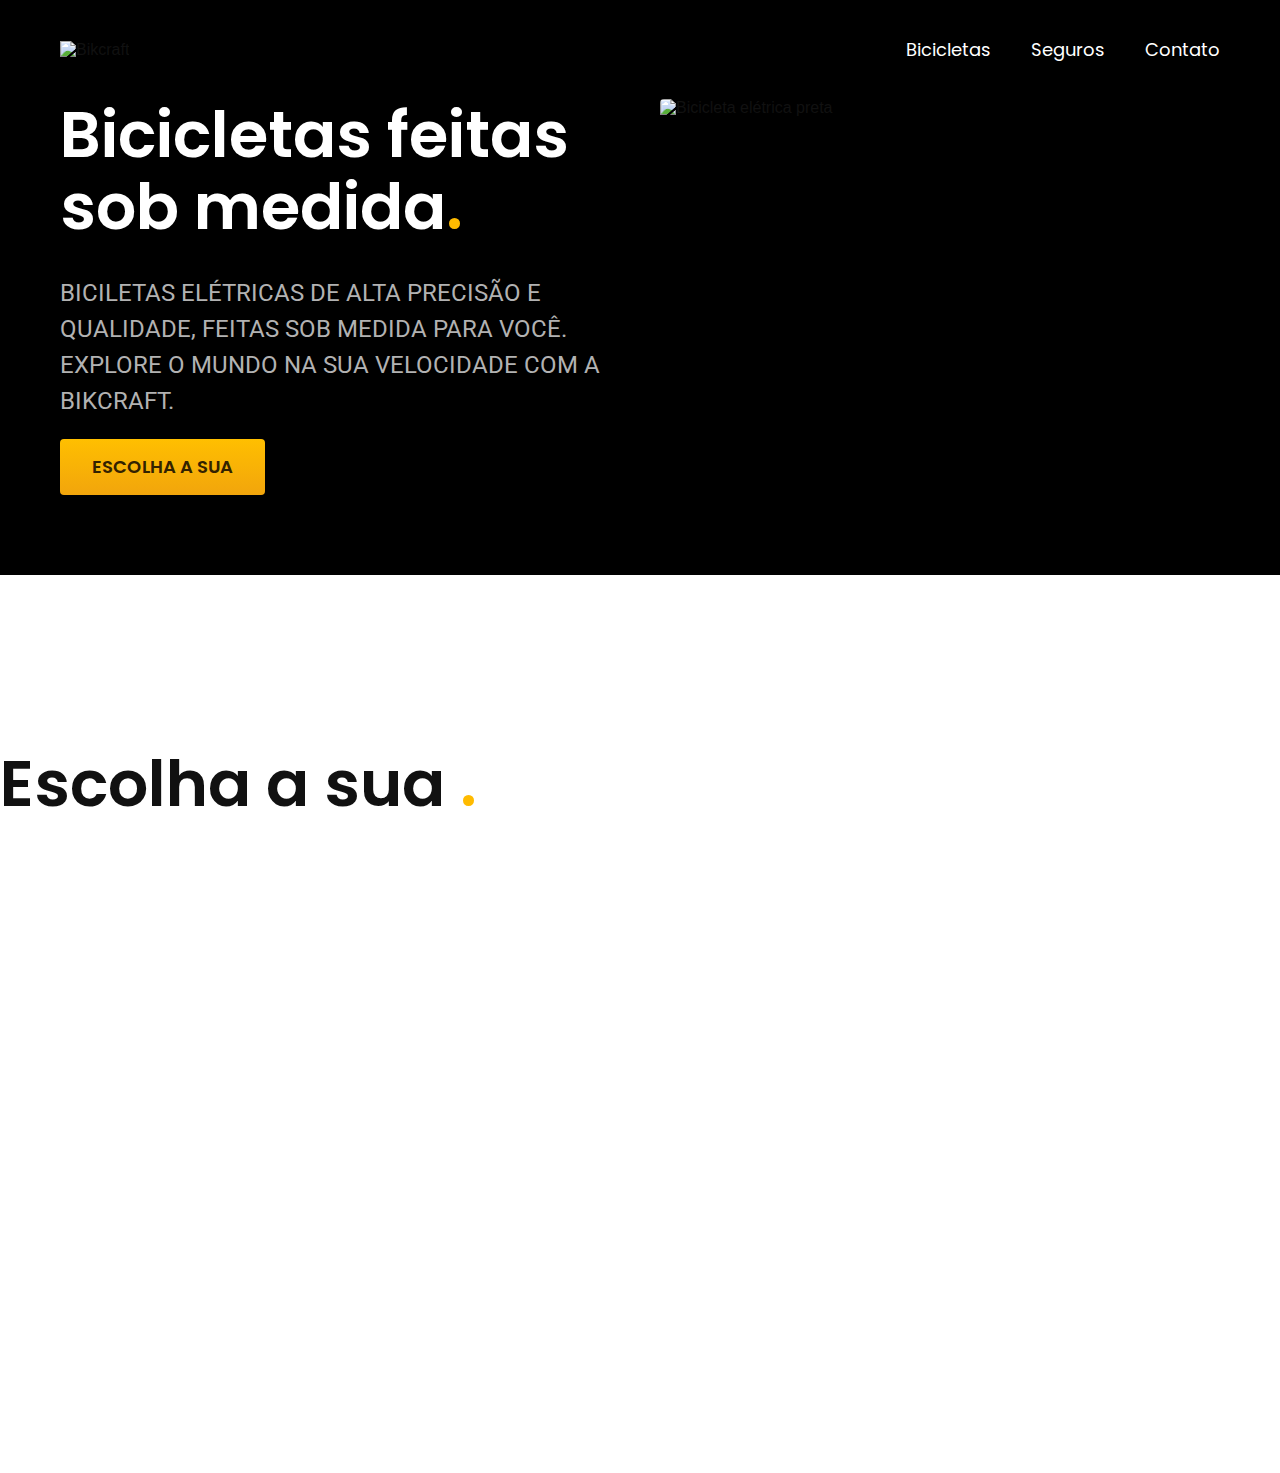
==== index.html @ cd30662e "tipolografia-e-organizacao" ====
<!DOCTYPE html>
<html lang="pt-br">

<head>
  <meta charset="UTF-8">
  <meta http-equiv="X-UA-Compatible" content="IE=edge">
  <meta name="viewport" content="width=device-width, initial-scale=1.0">
  <meta name="description" content="Bicicletas elétricas de alta precição e qualidade,
  feitas sob medida para o cliente. Explore o mundo na sua velocidade com a Bikcraft.">
  <title>Bikcraft - Bicicletas Elétricas</title>
  <link rel="stylesheet" href="css/global/header.css">
  <link rel="stylesheet" href="css/style.css">

  <link rel="preconnect" href="https://fonts.googleapis.com">
  <link rel="preconnect" href="https://fonts.gstatic.com" crossorigin>
  <link href="https://fonts.googleapis.com/css2?family=Fira+Sans:wght@400;700&family=Poppins:wght@400;600&family=Roboto:wght@400;500&display=swap" rel="stylesheet">
</head>

<body>
  <header class="header-bg">
    <div class="header">
      <a href="./">
        <img src="./img/bikcraft.svg" alt="Bikcraft">
      </a>
      <nav aria-label="primaria">
        <ul class="header-menu cor-0">
          <li><a href="./bicicletas.html">Bicicletas</a></li>
          <li><a href="./seguro.html">Seguros</a></li>
          <li><a href="./contato.html">Contato</a></li>
        </ul>
      </nav>
    </div>
  </header>

  <main class="introducao-bg">
    <div class="introducao">
      <div class="introducao-conteudo">
        <h1 class="font-1-xx1 cor-0">Bicicletas feitas sob medida<span class="cor-p1">.</span></h1>
        <p class="font-2-l cor-5">Biciletas elétricas de alta precisão e qualidade, feitas sob medida para você.
          Explore o mundo na sua velocidade com a Bikcraft.</p>
        <a class="botao" href="./bicicletas.html">Escolha a sua</a>
      </div>
      <div>
        <img src="./img/fotos/introducao.jpg" alt="Bicicleta elétrica preta">
      </div>
    </div>
  </main>
  <h2 class="font-1-xx1"> Escolha a sua <span class="cor-p1">.</span></h2>
</body>

</html>
---- css/global/header.css ----
.header-bg {
  background-color: var(--cor-12);
}

.header {
  display: flex;
  flex-wrap: wrap;
  gap: 20px;
  justify-content: space-between;
  align-items: center;
  box-sizing: border-box;
  padding: 20px;
  max-width: 1200px;
  margin-left: auto;
  margin-right: auto;
}

.header-menu {
  display: flex;
  flex-wrap: wrap;
  gap: 40px;
}
.header-menu a {
  color: #ffffff;
  display: inline-block;
  padding: 16px 0px;
  font-size: 18px;
  position: relative;
  font-family: "Poppins";
  font-weight: 400;
}
.header-menu a:after {
  content: "";
  display: block;
  height: 2px;
  width: 0px;
  background: var(--cor-0);
  margin-top: 4px;
  transition: 0.3s;
  position: absolute;
}

.header-menu a:hover:after {
  width: 100%;
}
@media (max-width: 800px) {
  .header-menu {
    gap: 20px;
  }
  .header-menu a {
    background: var(--cor-11);
    padding: 12px 16px;
    border-radius: 4px;
  }
  .header-menu a:hover {
    background: var(--cor-10);
  }
  .header a:after {
    display: none;
  }
}

@media (max-width: 600px) {
  .header-menu {
    gap: 12px;
  }
  .header-menu a {
    padding: 8px 12px;
    font-size: 14px;
  }
}
---- css/style.css ----
@import "./global/global.css";
@import "./utilidades/tipografia.css";
@import "./utilidades/cores.css";
@import "./global/header.css";

/* Utilidades*/
@import "./utilidades/componentes.css";
/* Home */
@import "./home/introducao.css";
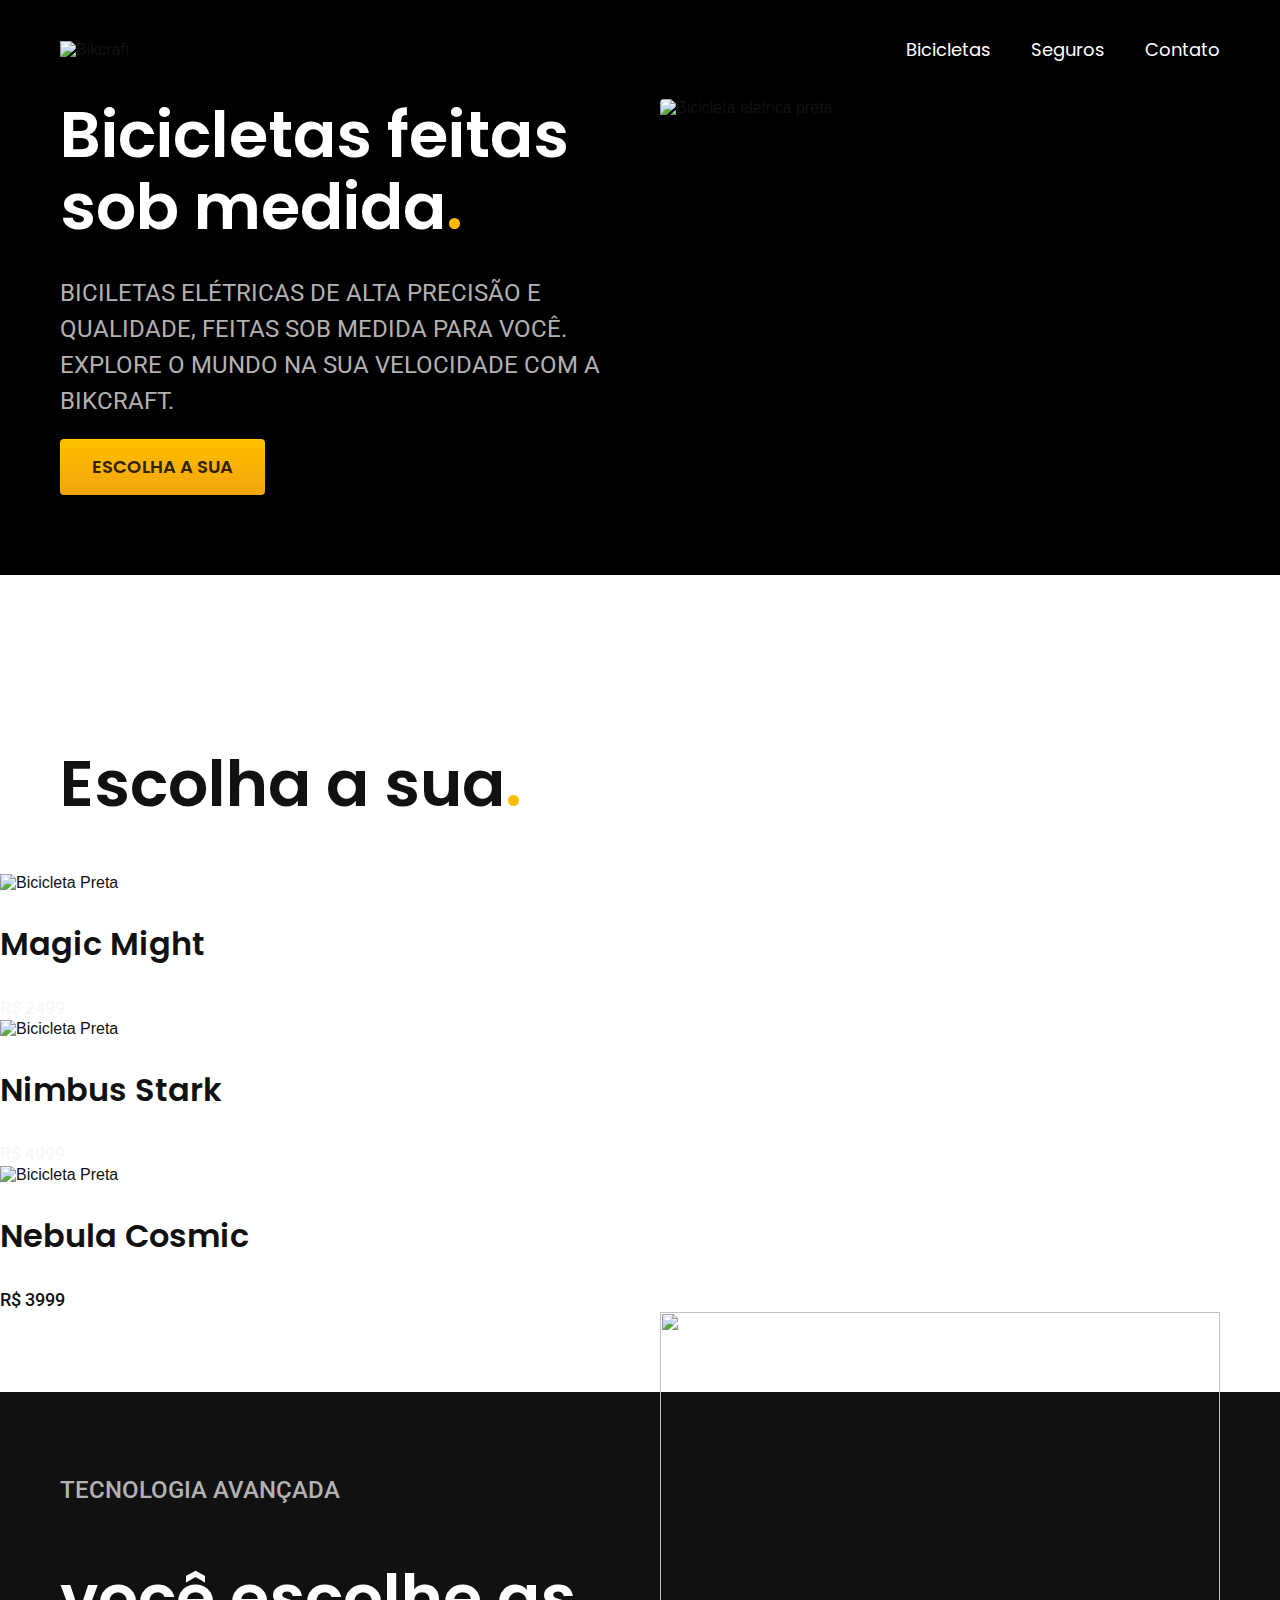
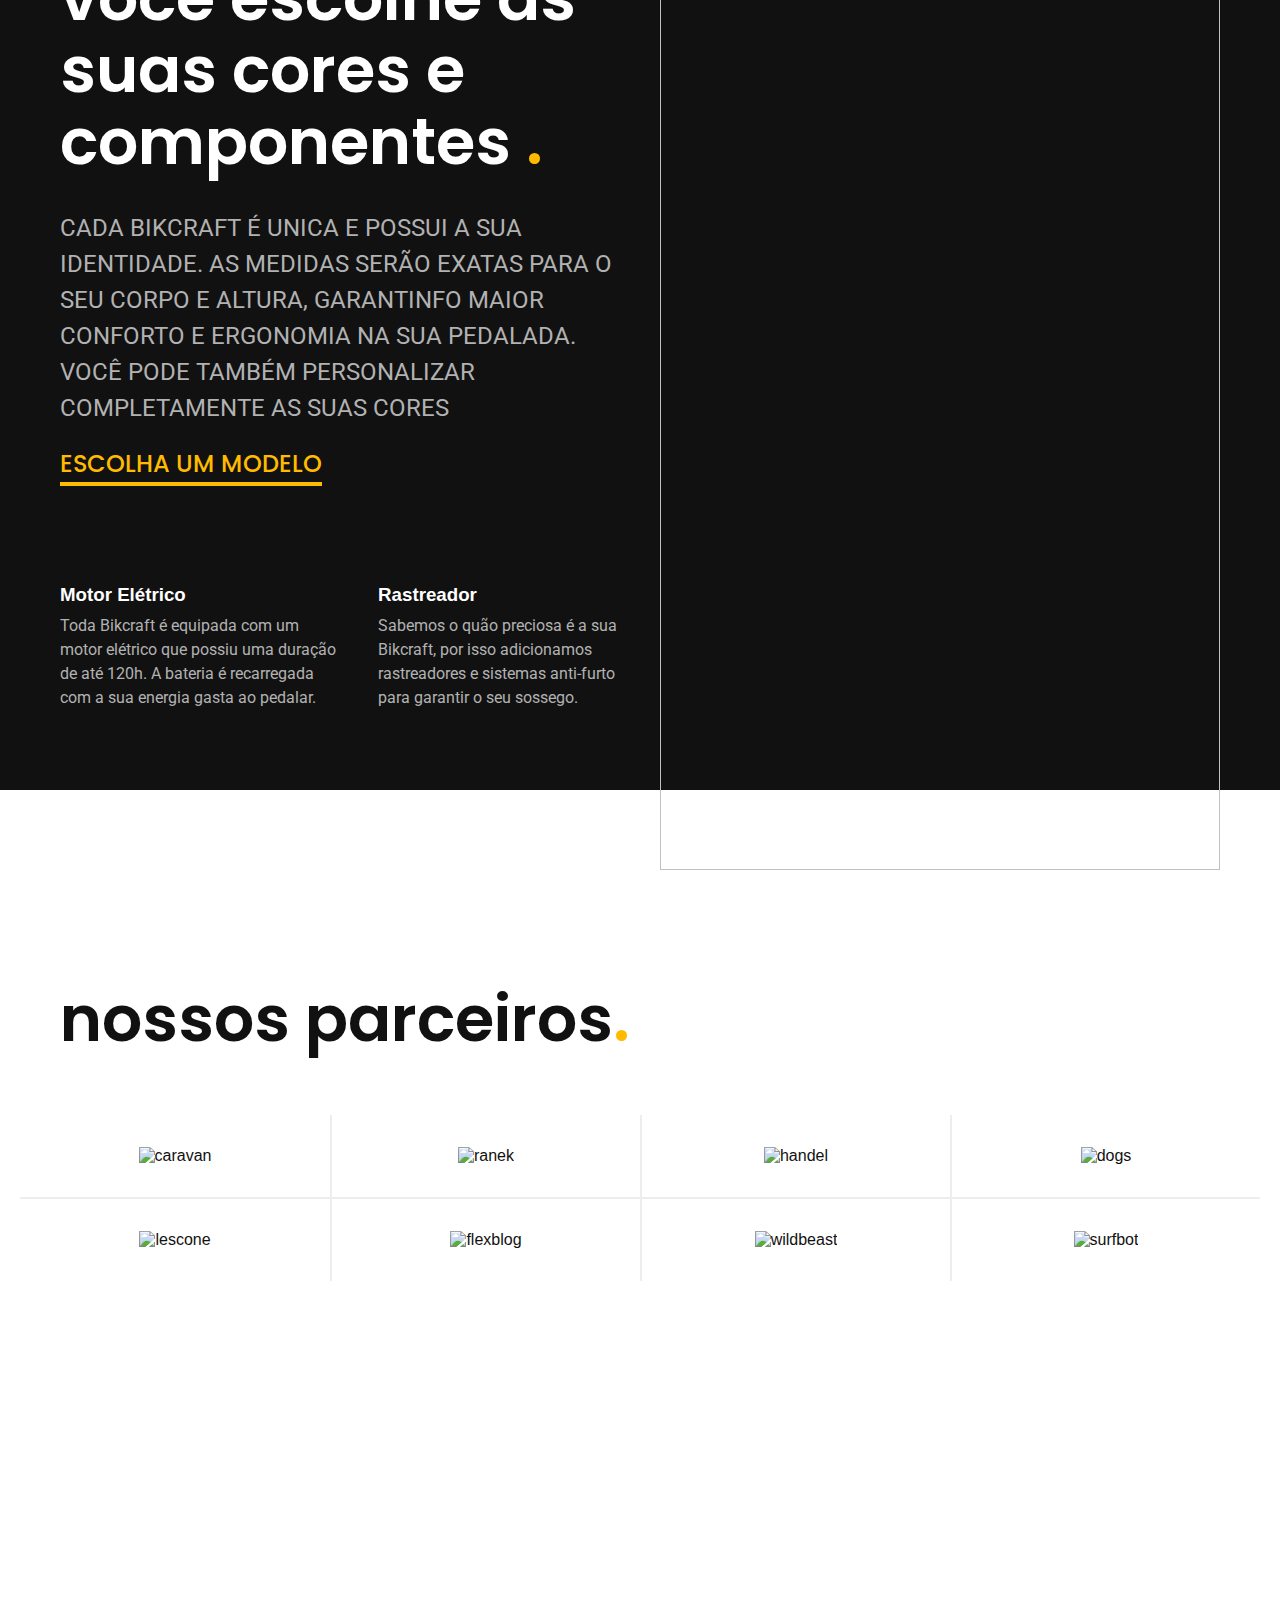
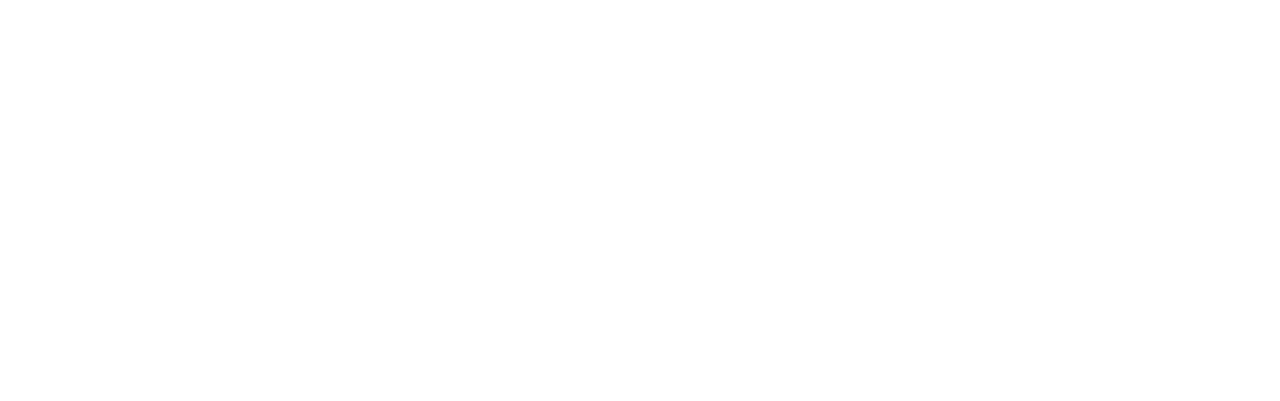
==== commit 3b01f448: "tecnologia-e-parceiros" ====
--- a/index.html
+++ b/index.html
@@ -18,12 +18,12 @@
 
 <body>
   <header class="header-bg">
-    <div class="header">
+    <div class="header container">
       <a href="./">
         <img src="./img/bikcraft.svg" alt="Bikcraft">
       </a>
       <nav aria-label="primaria">
-        <ul class="header-menu cor-0">
+        <ul class="header-menu font-1-m cor-0">
           <li><a href="./bicicletas.html">Bicicletas</a></li>
           <li><a href="./seguro.html">Seguros</a></li>
           <li><a href="./contato.html">Contato</a></li>
@@ -33,7 +33,7 @@
   </header>
 
   <main class="introducao-bg">
-    <div class="introducao">
+    <div class="introducao container">
       <div class="introducao-conteudo">
         <h1 class="font-1-xx1 cor-0">Bicicletas feitas sob medida<span class="cor-p1">.</span></h1>
         <p class="font-2-l cor-5">Biciletas elétricas de alta precisão e qualidade, feitas sob medida para você.
@@ -45,7 +45,80 @@
       </div>
     </div>
   </main>
-  <h2 class="font-1-xx1"> Escolha a sua <span class="cor-p1">.</span></h2>
+
+  <article class="bicicletas-lista">
+    <h2 class="font-1-xx1 container"> Escolha a sua<span class="cor-p1">.</span></h2>
+    <ul>
+      <li>
+        <a href="./bicicletas/magic.html">
+          <img src="/img/bicicletas/magic-home.jpg" alt="Bicicleta Preta">
+          <h3 class="font-1-xl">Magic Might</h3>
+          <span class="font-2-m cor-8">R$ 2499</span>
+        </a>
+      </li>
+      <li>
+        <a href="./bicicletas/magic.html">
+          <img src="/img/bicicletas/nimbus-home.jpg" alt="Bicicleta Preta">
+          <h3 class="font-1-xl">Nimbus Stark</h3>
+          <span class="font-2-m cor-8">R$ 4999</span>
+        </a>
+      </li>
+      <li>
+        <a href="./bicicletas/magic.html">
+          <img src="/img/bicicletas/nebula-home.jpg" alt="Bicicleta Preta">
+          <h3 class="font-1-xl">Nebula Cosmic</h3>
+          <span class="font-2-m">R$ 3999</span>
+        </a>
+      </li>
+    </ul>
+
+  </article>
+
+  <article class="tecnologia-bg">
+    <div class="tecnologia container">
+      <div class="tecnologia-conteudo">
+        <span class=" font-2-l-b cor-5">Tecnologia Avançada</span>
+        <h2 class="font-1-xx1 cor-0"> você escolhe as suas cores e componentes <span class="cor-p1">.</span></h2>
+        <p class="font-2-l cor-5">Cada Bikcraft é unica e possui a sua identidade. As medidas serão exatas para o seu corpo e altura, garantinfo maior conforto e ergonomia na sua pedalada. Você pode também personalizar completamente as suas cores</p>
+        <a class="link" href="./bicicletas.html">Escolha um modelo</a>
+        <div class="tecnologia-vantagens">
+          <div>
+            <img src="./img/icones/eletrica.svg" alt="">
+            <h3 class="font-1-m cor-0">Motor Elétrico</h3>
+            <p class="font-2-s cor-5">Toda Bikcraft é equipada com um motor elétrico que possiu uma duração de até 120h. A bateria é recarregada com a sua energia gasta ao pedalar.</p>
+          </div>
+          <div>
+            <img src="./img/icones/rastreador.svg" alt="">
+            <h3 class="font-1-m cor-0">Rastreador</h3>
+            <p class="font-2-s cor-5">Sabemos o quão preciosa é a sua Bikcraft, por isso adicionamos rastreadores e sistemas anti-furto para garantir o seu sossego.</p>
+          </div>
+        </div>
+      </div>
+      <div class="tecnologia-imagem">
+        <img src="./img/fotos/tecnologia.jpg" alt="">
+      </div>
+    </div>
+  </article>
+  <section class="parceiros" aria-label="Nossos Parceiros">
+    <h2 class="font-1-xx1 container"> nossos parceiros<span class="cor-p1">.</span></h2>
+    <ul>
+      <li><img src="./img/parceiros/caravan.svg" alt="caravan"></li>
+      <li><img src="./img/parceiros/ranek.svg" alt="ranek"></li>
+      <li><img src="./img/parceiros/handel.svg" alt="handel"></li>
+      <li><img src="./img/parceiros/dogs.svg" alt="dogs"></li>
+      <li><img src="./img/parceiros/lescone.svg" alt="lescone"></li>
+      <li><img src="./img/parceiros/flexblog.svg" alt="flexblog"></li>
+      <li><img src="./img/parceiros/wildbeast.svg" alt="wildbeast"></li>
+      <li><img src="./img/parceiros/surfbot.svg" alt="surfbot"></li>
+    </ul>
+
+  </section>
+
+
+
+
+
+
 </body>
 
 </html>--- a/css/style.css
+++ b/css/style.css
@@ -7,3 +7,11 @@
 @import "./utilidades/componentes.css";
 /* Home */
 @import "./home/introducao.css";
+
+/*bicicletas*/
+@import "./bicicletas/bicicletas-lista.css";
+
+/*Tecnologias*/
+@import "/css/home/tecnologia.css";
+
+@import "/css/home/parceiros.css";
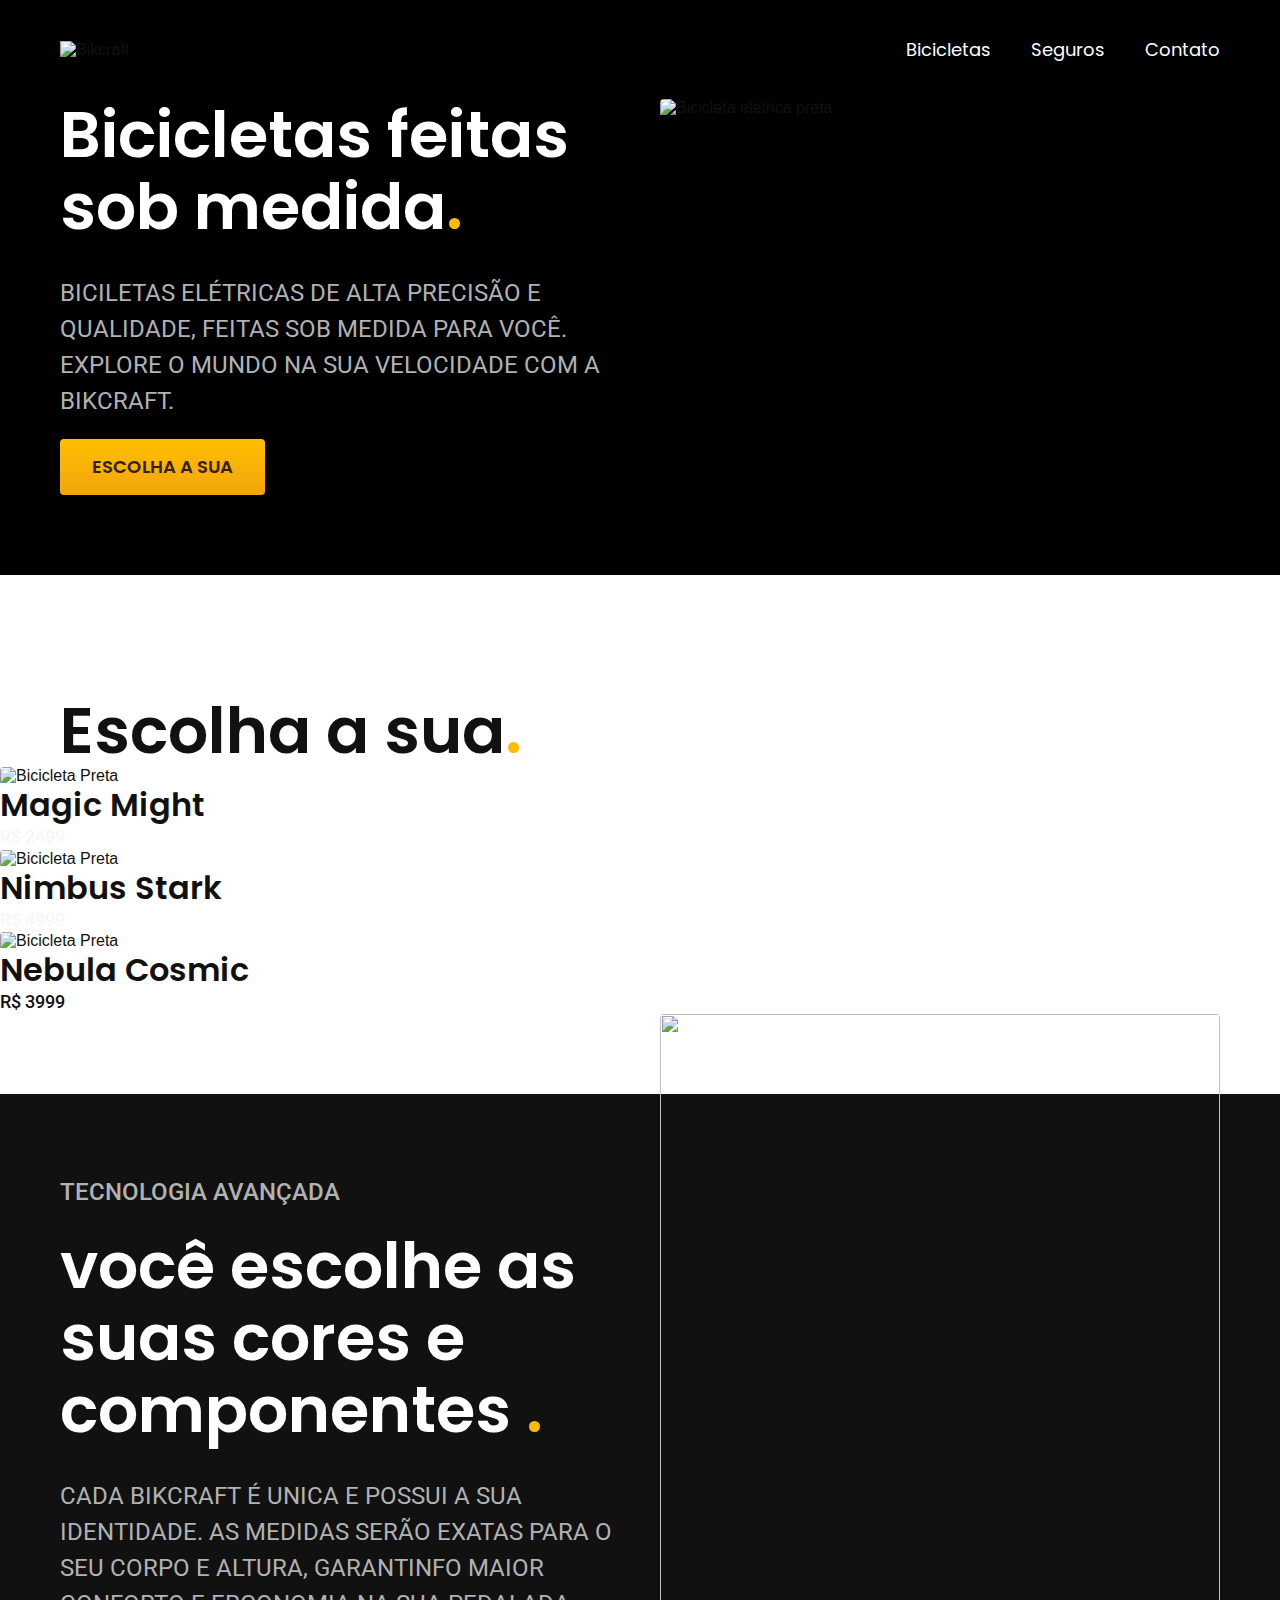
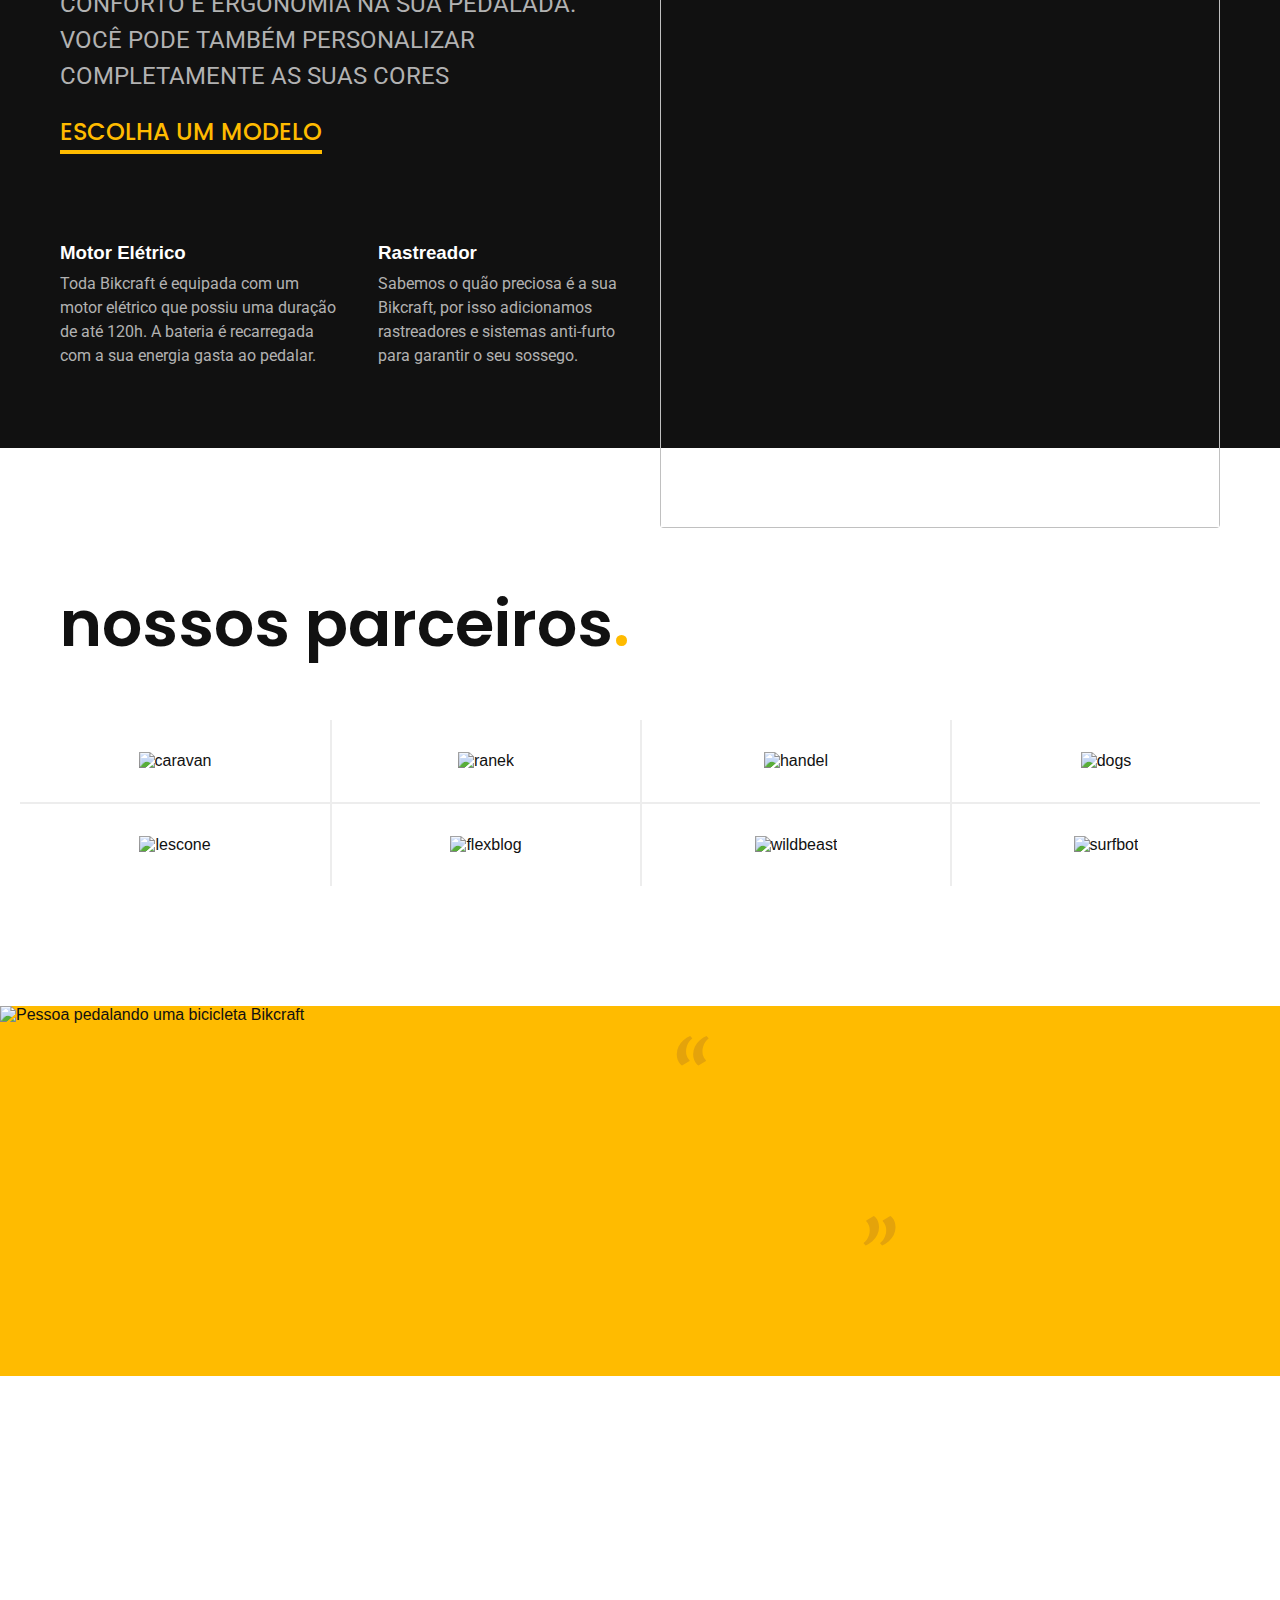
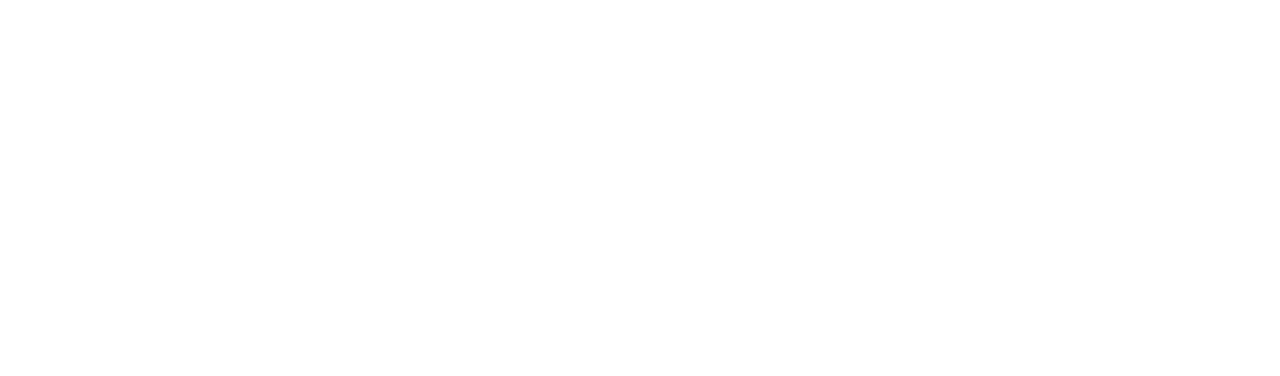
==== commit 5556934f: "depoimento--site" ====
--- a/index.html
+++ b/index.html
@@ -13,7 +13,9 @@
 
   <link rel="preconnect" href="https://fonts.googleapis.com">
   <link rel="preconnect" href="https://fonts.gstatic.com" crossorigin>
-  <link href="https://fonts.googleapis.com/css2?family=Fira+Sans:wght@400;700&family=Poppins:wght@400;600&family=Roboto:wght@400;500&display=swap" rel="stylesheet">
+  <link href="<link rel=" preconnect" href="https://fonts.googleapis.com">
+  <link rel="preconnect" href="https://fonts.gstatic.com" crossorigin>
+  <link href="https://fonts.googleapis.com/css2?family=Fira+Sans:wght@400;700&family=Merriweather:ital,wght@1,900&family=Poppins:wght@400;600&family=Roboto:wght@400;500&display=swap" rel="stylesheet">
 </head>
 
 <body>
@@ -114,10 +116,17 @@
 
   </section>
 
-
-
-
-
+  <section class="depoimento" aria-label=" Depoimento">
+    <div>
+      <img src="./img/fotos/depoimento.jpg" alt="Pessoa pedalando uma bicicleta Bikcraft">
+    </div>
+    <div class="depoimento-conteudo">
+      <blockquote class="font-1-xl cor-p5">
+        <p>Pedalar sempre foi a minha paixão, o que o pessoal da Bikcraft fez foi intensificar o meu amor por esta atividade. Recomendo á todos que amo.</p>
+      </blockquote>
+      <span class="font-1-m-b cor-p4">Ana Júlia</span>
+    </div>
+  </section>
 
 </body>
 
--- a/css/style.css
+++ b/css/style.css
@@ -15,3 +15,4 @@
 @import "/css/home/tecnologia.css";
 
 @import "/css/home/parceiros.css";
+@import "/css/home/depoimento.css";
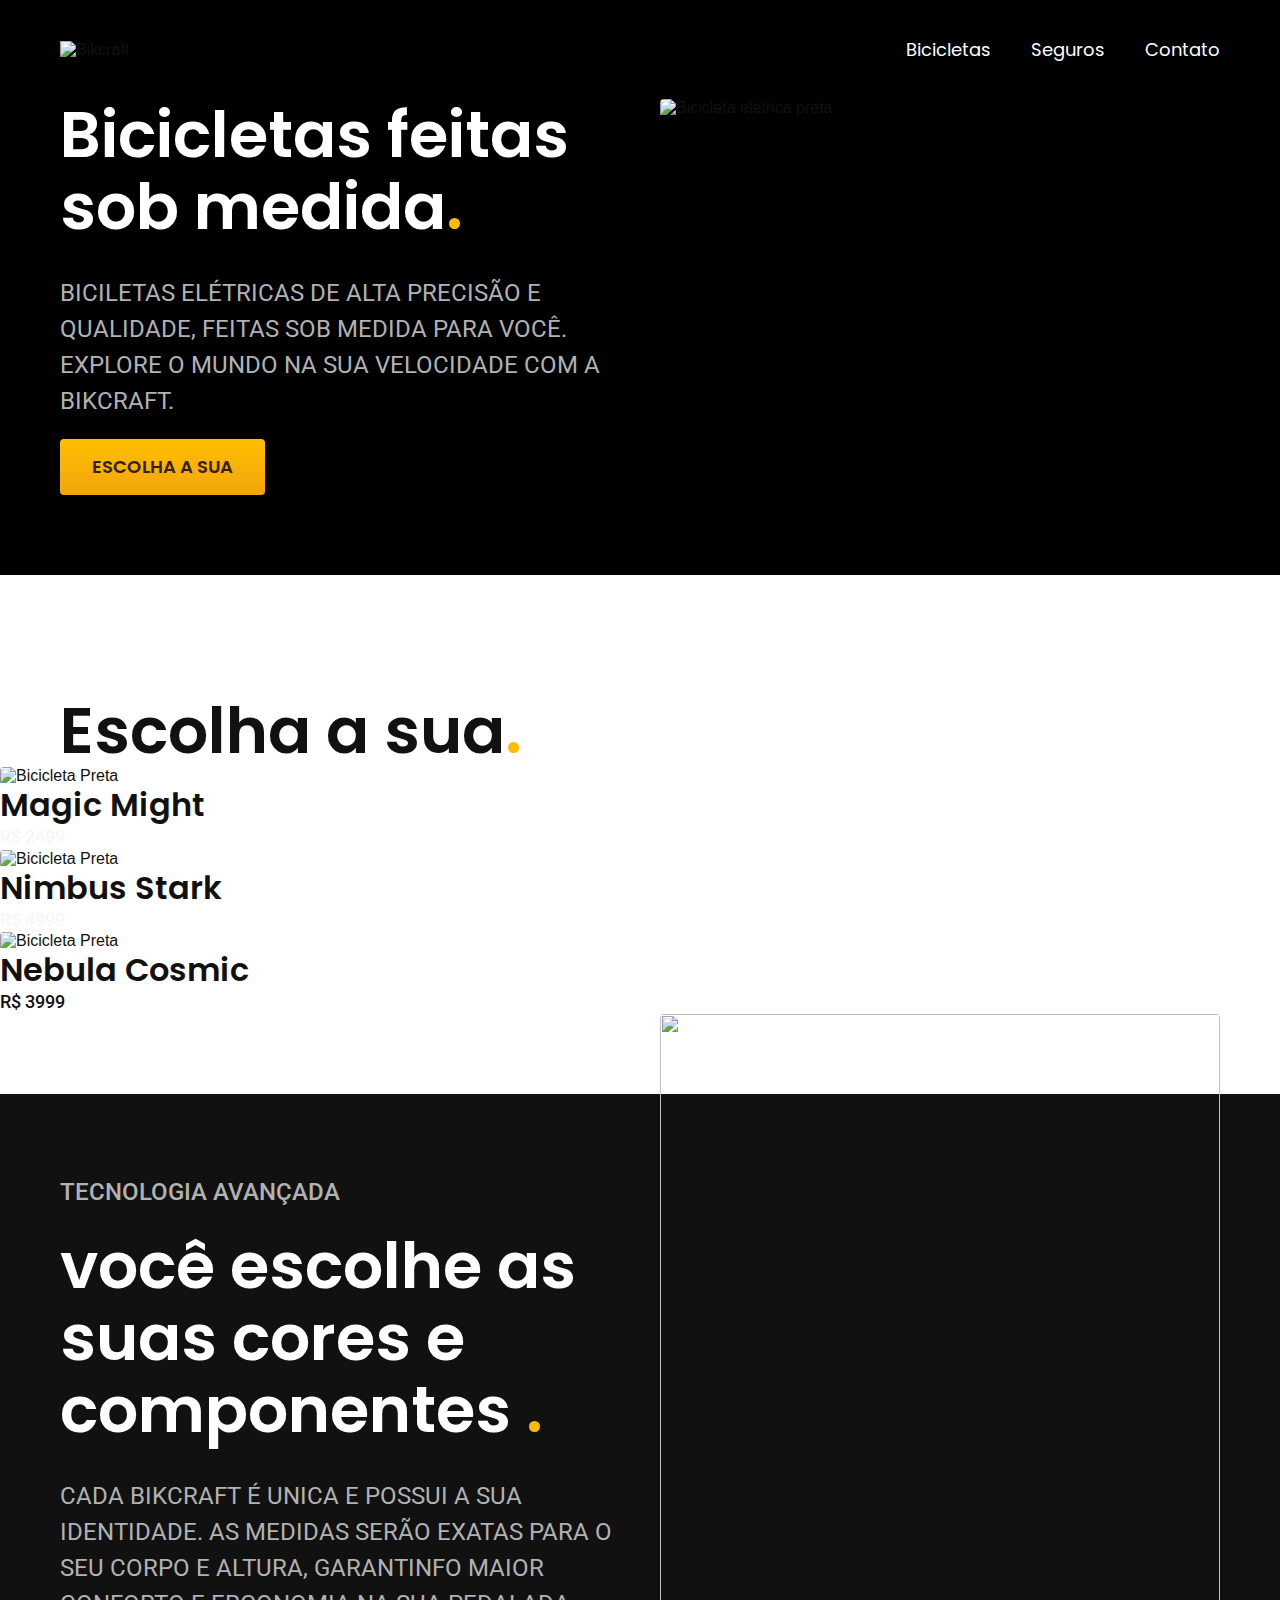
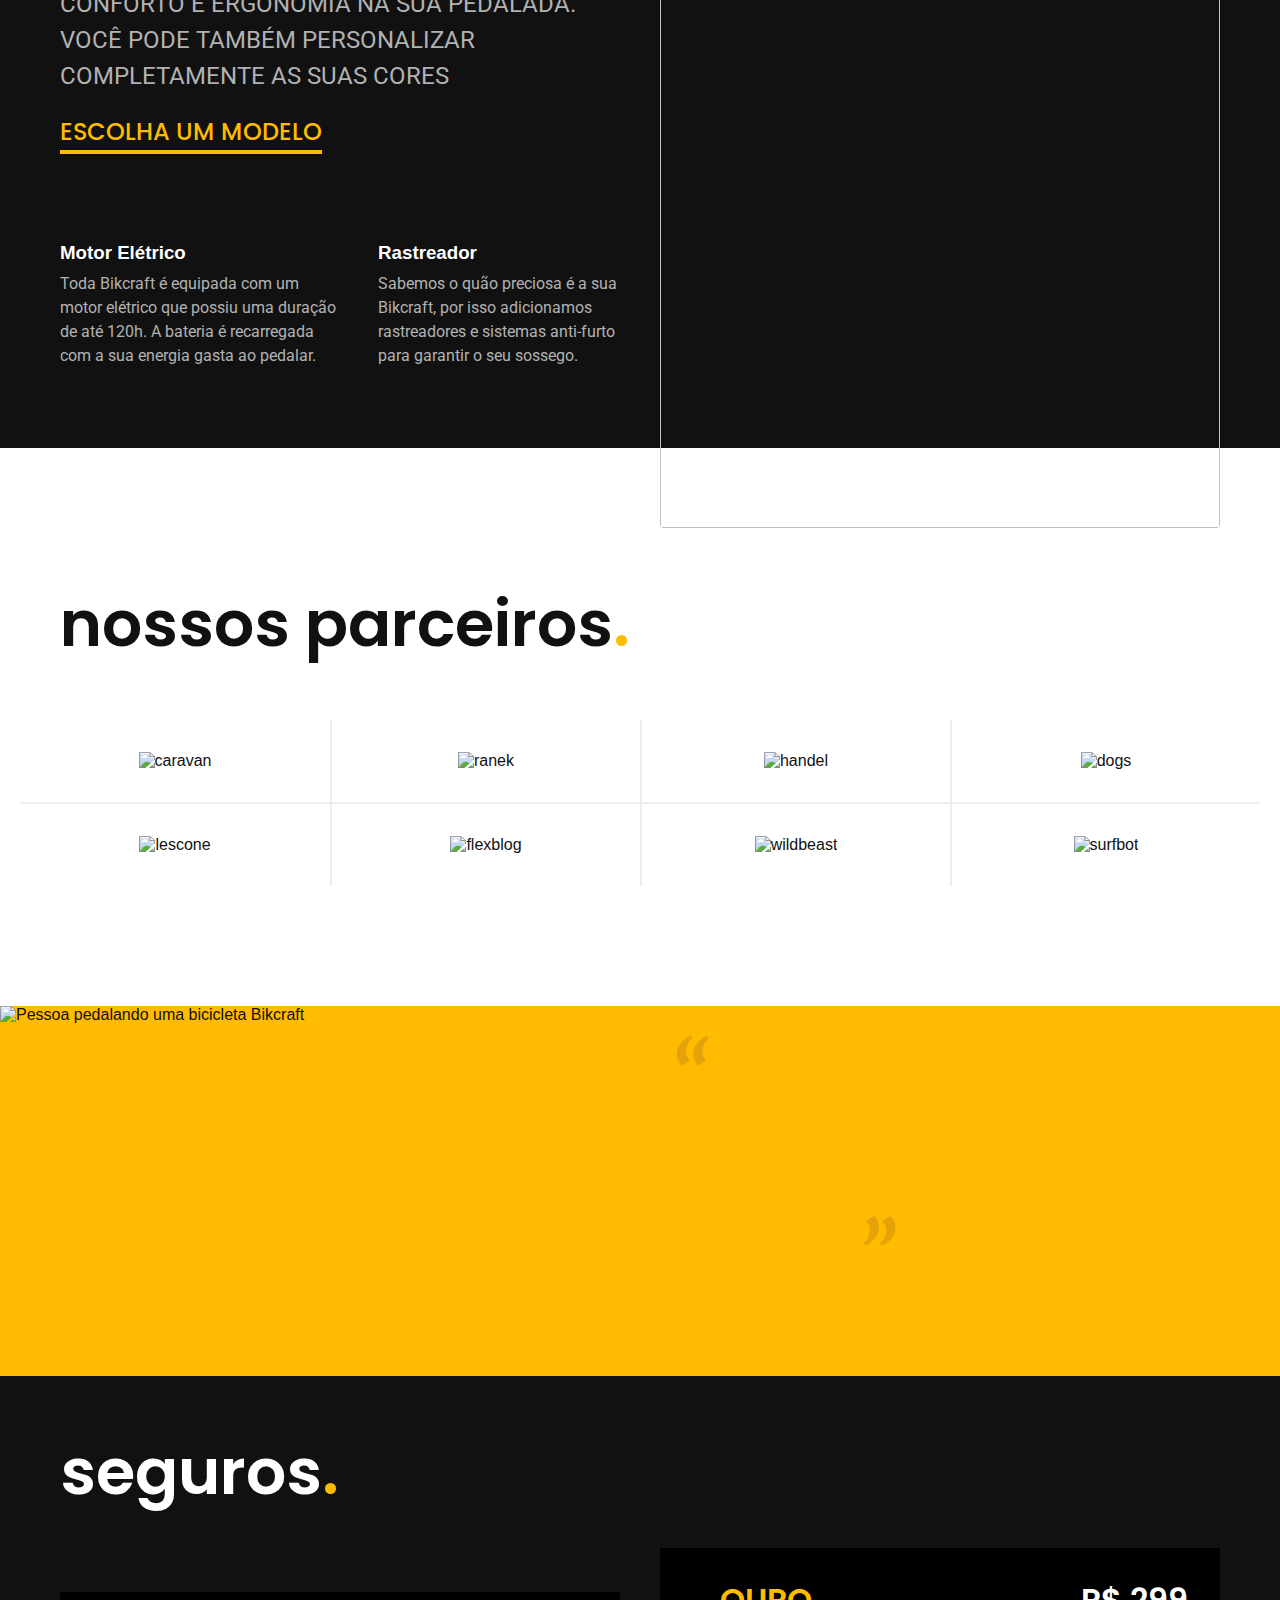
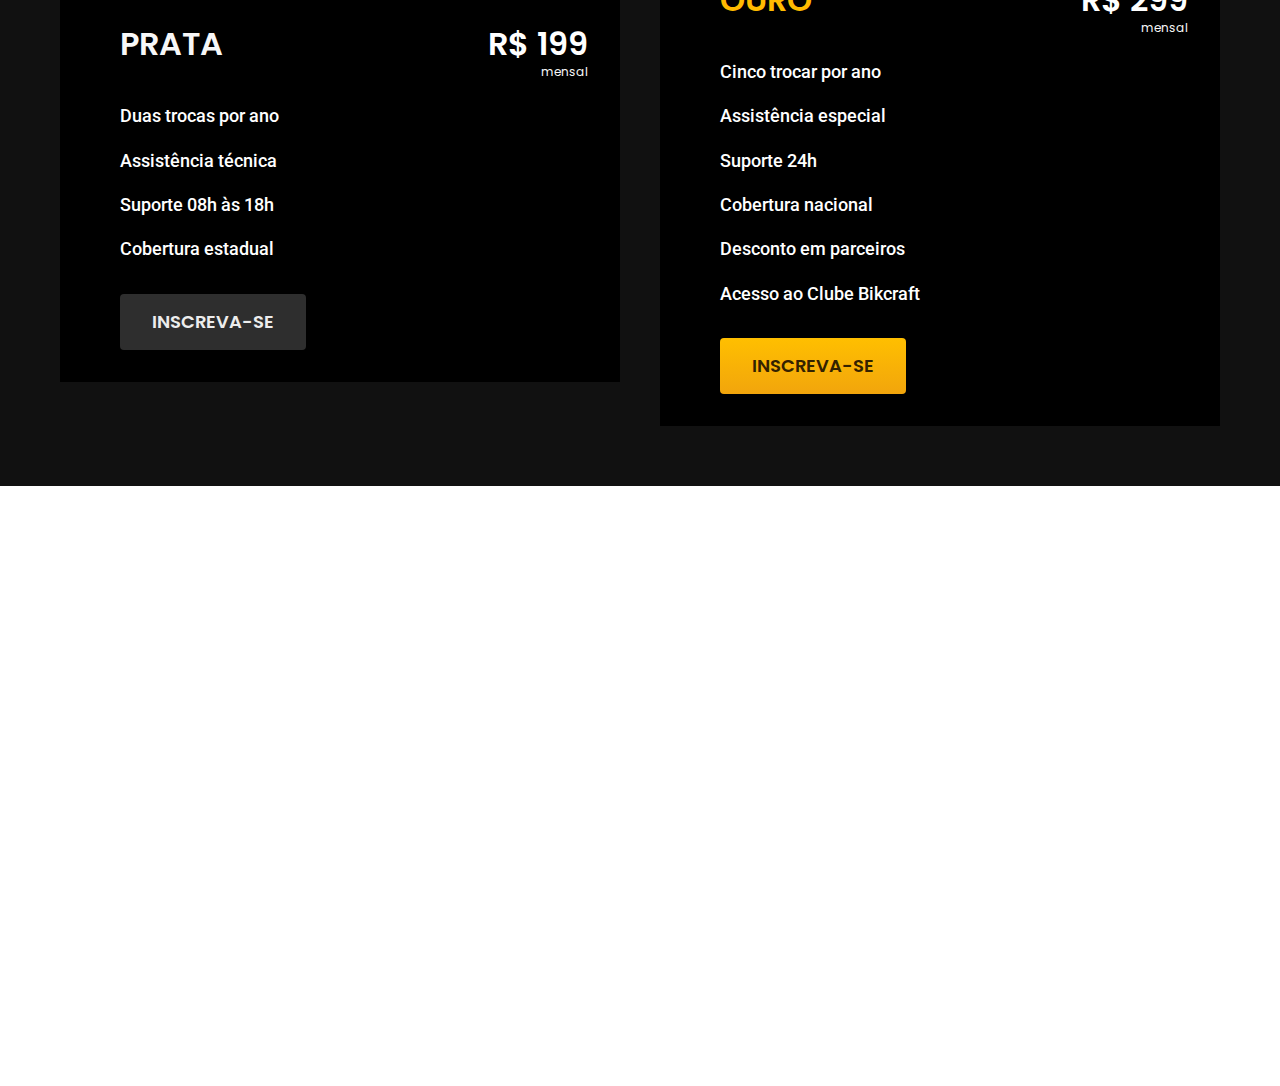
==== commit e0e6280d: "seguros-e-responsivo" ====
--- a/index.html
+++ b/index.html
@@ -8,12 +8,10 @@
   <meta name="description" content="Bicicletas elétricas de alta precição e qualidade,
   feitas sob medida para o cliente. Explore o mundo na sua velocidade com a Bikcraft.">
   <title>Bikcraft - Bicicletas Elétricas</title>
-  <link rel="stylesheet" href="css/global/header.css">
   <link rel="stylesheet" href="css/style.css">
 
+
   <link rel="preconnect" href="https://fonts.googleapis.com">
-  <link rel="preconnect" href="https://fonts.gstatic.com" crossorigin>
-  <link href="<link rel=" preconnect" href="https://fonts.googleapis.com">
   <link rel="preconnect" href="https://fonts.gstatic.com" crossorigin>
   <link href="https://fonts.googleapis.com/css2?family=Fira+Sans:wght@400;700&family=Merriweather:ital,wght@1,900&family=Poppins:wght@400;600&family=Roboto:wght@400;500&display=swap" rel="stylesheet">
 </head>
@@ -128,6 +126,37 @@
     </div>
   </section>
 
+  <article class="seguros-bg">
+    <div class="seguros container">
+      <h2 class="font-1-xx1 cor-0">seguros<span class="cor-p1">.</span></h2>
+      <div class="seguros-item">
+        <h3 class="font-1-xl cor-6">PRATA</h3>
+        <span class="font-1-xl cor-0">R$ 199 <span class="font-1-xs cor-6">mensal</span></span>
+        <ul class="font-2-m cor-0">
+          <li>Duas trocas por ano</li>
+          <li>Assistência técnica</li>
+          <li>Suporte 08h às 18h</li>
+          <li>Cobertura estadual</li>
+        </ul>
+        <a class="botao secundario" href="./orcamento.html">Inscreva-se</a>
+      </div>
+      <div class="seguros-item">
+        <h3 class="font-1-xl cor-p1">OURO</h3>
+        <span class="font-1-xl cor-0">R$ 299 <span class="font-1-xs cor-6">mensal</span></span>
+        <ul class="font-2-m cor-0">
+          <li>Cinco trocar por ano</li>
+          <li>Assistência especial</li>
+          <li>Suporte 24h</li>
+          <li>Cobertura nacional</li>
+          <li>Desconto em parceiros</li>
+          <li>Acesso ao Clube Bikcraft</li>
+        </ul>
+        <a class="botao" href="./orcamento.html">Inscreva-se</a>
+      </div>
+    </div>
+
+  </article>
+
 </body>
 
 </html>--- a/css/style.css
+++ b/css/style.css
@@ -16,3 +16,5 @@
 
 @import "/css/home/parceiros.css";
 @import "/css/home/depoimento.css";
+/*seguros*/
+@import "/css/seguros/seguros.css";
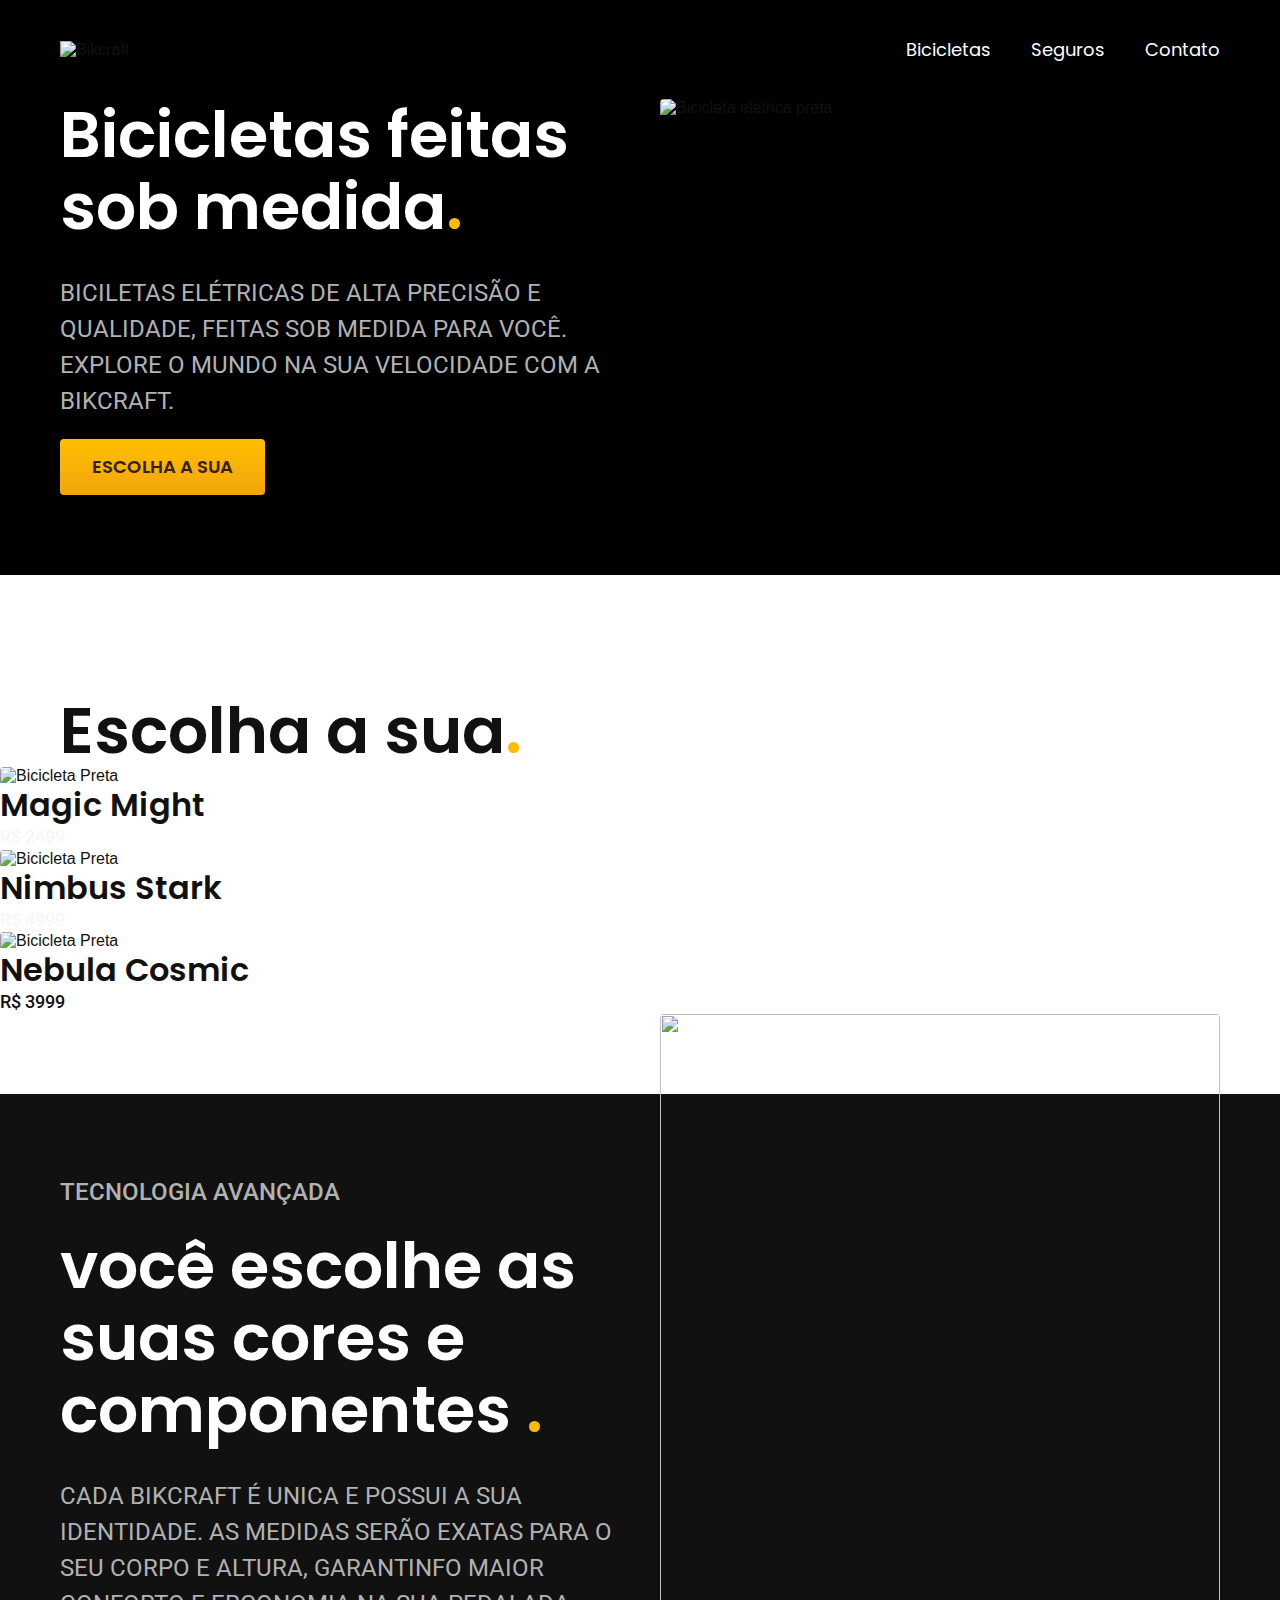
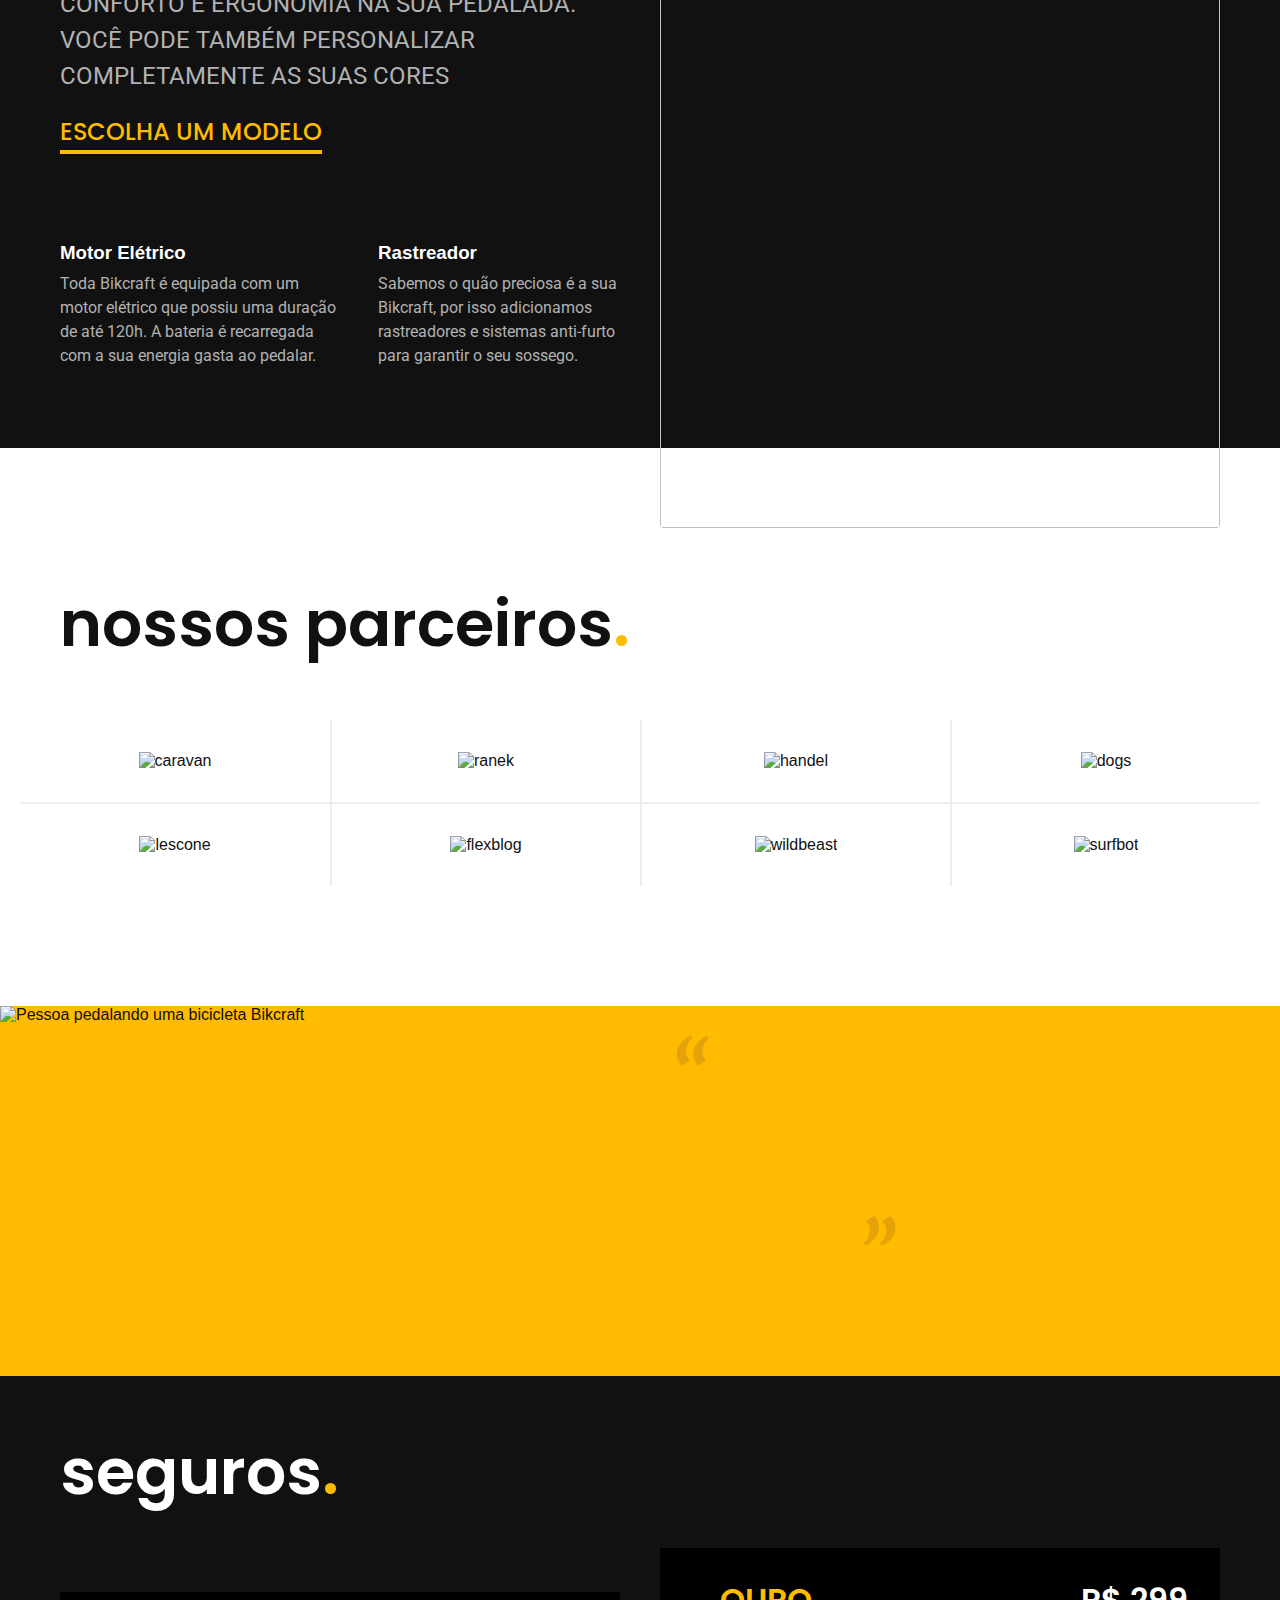
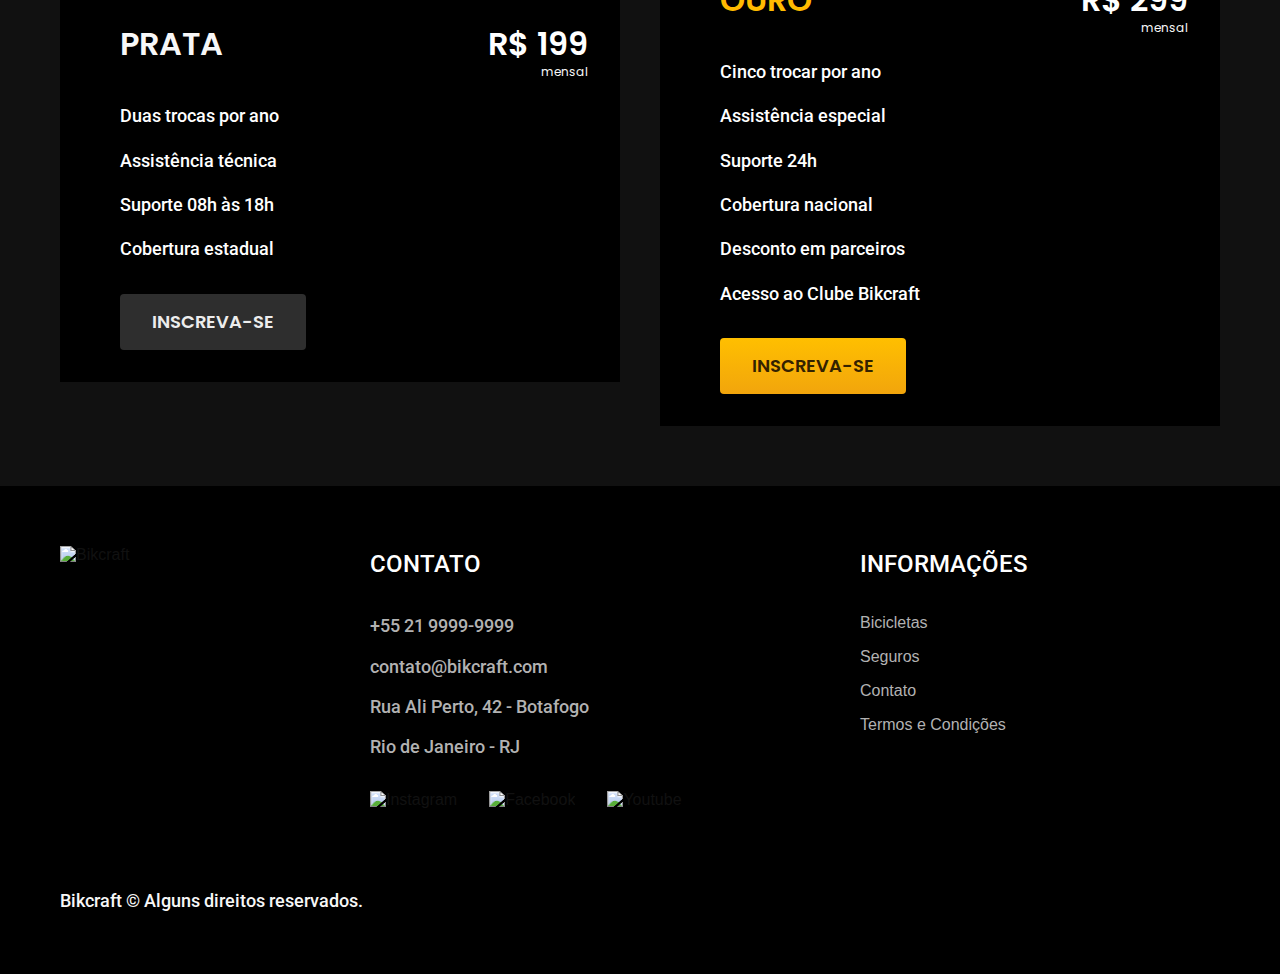
==== commit dc3cb1a9: "bicicletas-footer-e-ajustes" ====
--- a/index.html
+++ b/index.html
@@ -156,7 +156,43 @@
     </div>
 
   </article>
+  <footer class="footer-bg">
+    <div class="footer container">
+      <img src="./img/bikcraft.svg" alt="Bikcraft">
+      <div class="footer-contato">
+        <h3 class="font-2-l-b cor-0">Contato</h3>
+        <ul class="font-2-m cor-5">
+          <li><a href="tel:+5521999999999">+55 21 9999-9999</a></li>
+          <li><a href="mailto:contato@bikcraft.com">contato@bikcraft.com</a></li>
+          <li>Rua Ali Perto, 42 - Botafogo</li>
+          <li>Rio de Janeiro - RJ</li>
+        </ul>
+        <div class="footer-redes">
+          <a href="./">
+            <img src="./img/redes/instagram.svg" alt="Instagram">
+          </a>
+          <a href="./">
+            <img src="./img/redes/facebook.svg" alt="Facebook">
+          </a><a href="./">
+            <img src="./img/redes/youtube.svg" alt="Youtube">
+          </a>
+        </div>
+      </div>
+      <div class="footer-informacoes">
+        <h3 class="font-2-l-b cor-0">Informações</h3>
+        <nav>
+          <ul class="font-1-m cor-5">
+            <li><a href="./bicicletas.html">Bicicletas</a></li>
+            <li><a href="./seguros.html">Seguros</a></li>
+            <li><a href="./contato.html">Contato</a></li>
+            <li><a href="./termos.html">Termos e Condições</a></li>
+          </ul>
+        </nav>
+      </div>
+      <p class="footer-copy font-2-m cor-6">Bikcraft © Alguns direitos reservados.</p>
+    </div>
 
+  </footer>
 </body>
 
 </html>--- a/css/style.css
+++ b/css/style.css
@@ -2,6 +2,7 @@
 @import "./utilidades/tipografia.css";
 @import "./utilidades/cores.css";
 @import "./global/header.css";
+@import "./global/footer.css";
 
 /* Utilidades*/
 @import "./utilidades/componentes.css";
@@ -18,3 +19,6 @@
 @import "/css/home/depoimento.css";
 /*seguros*/
 @import "/css/seguros/seguros.css";
+
+@import "/css/termos/termos.css";
+@import "/css/bicicletas/bicicletas.css";
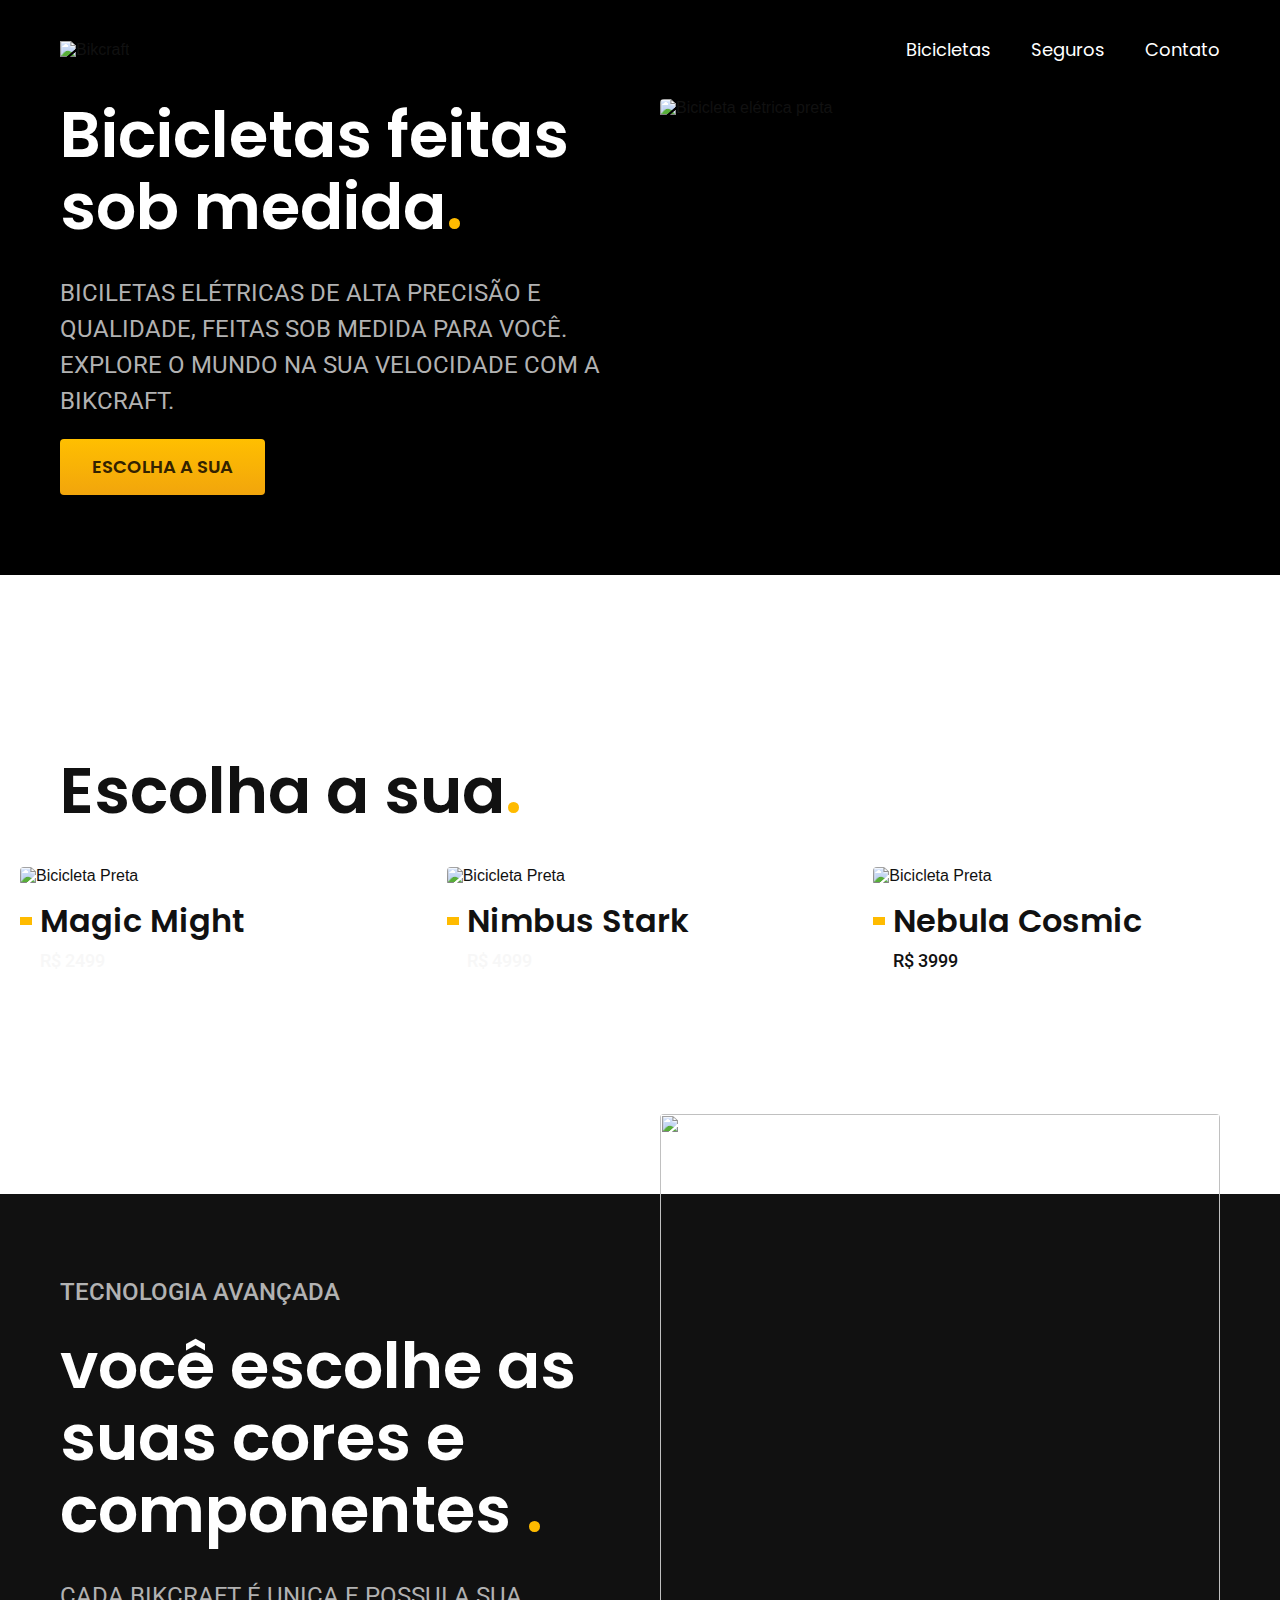
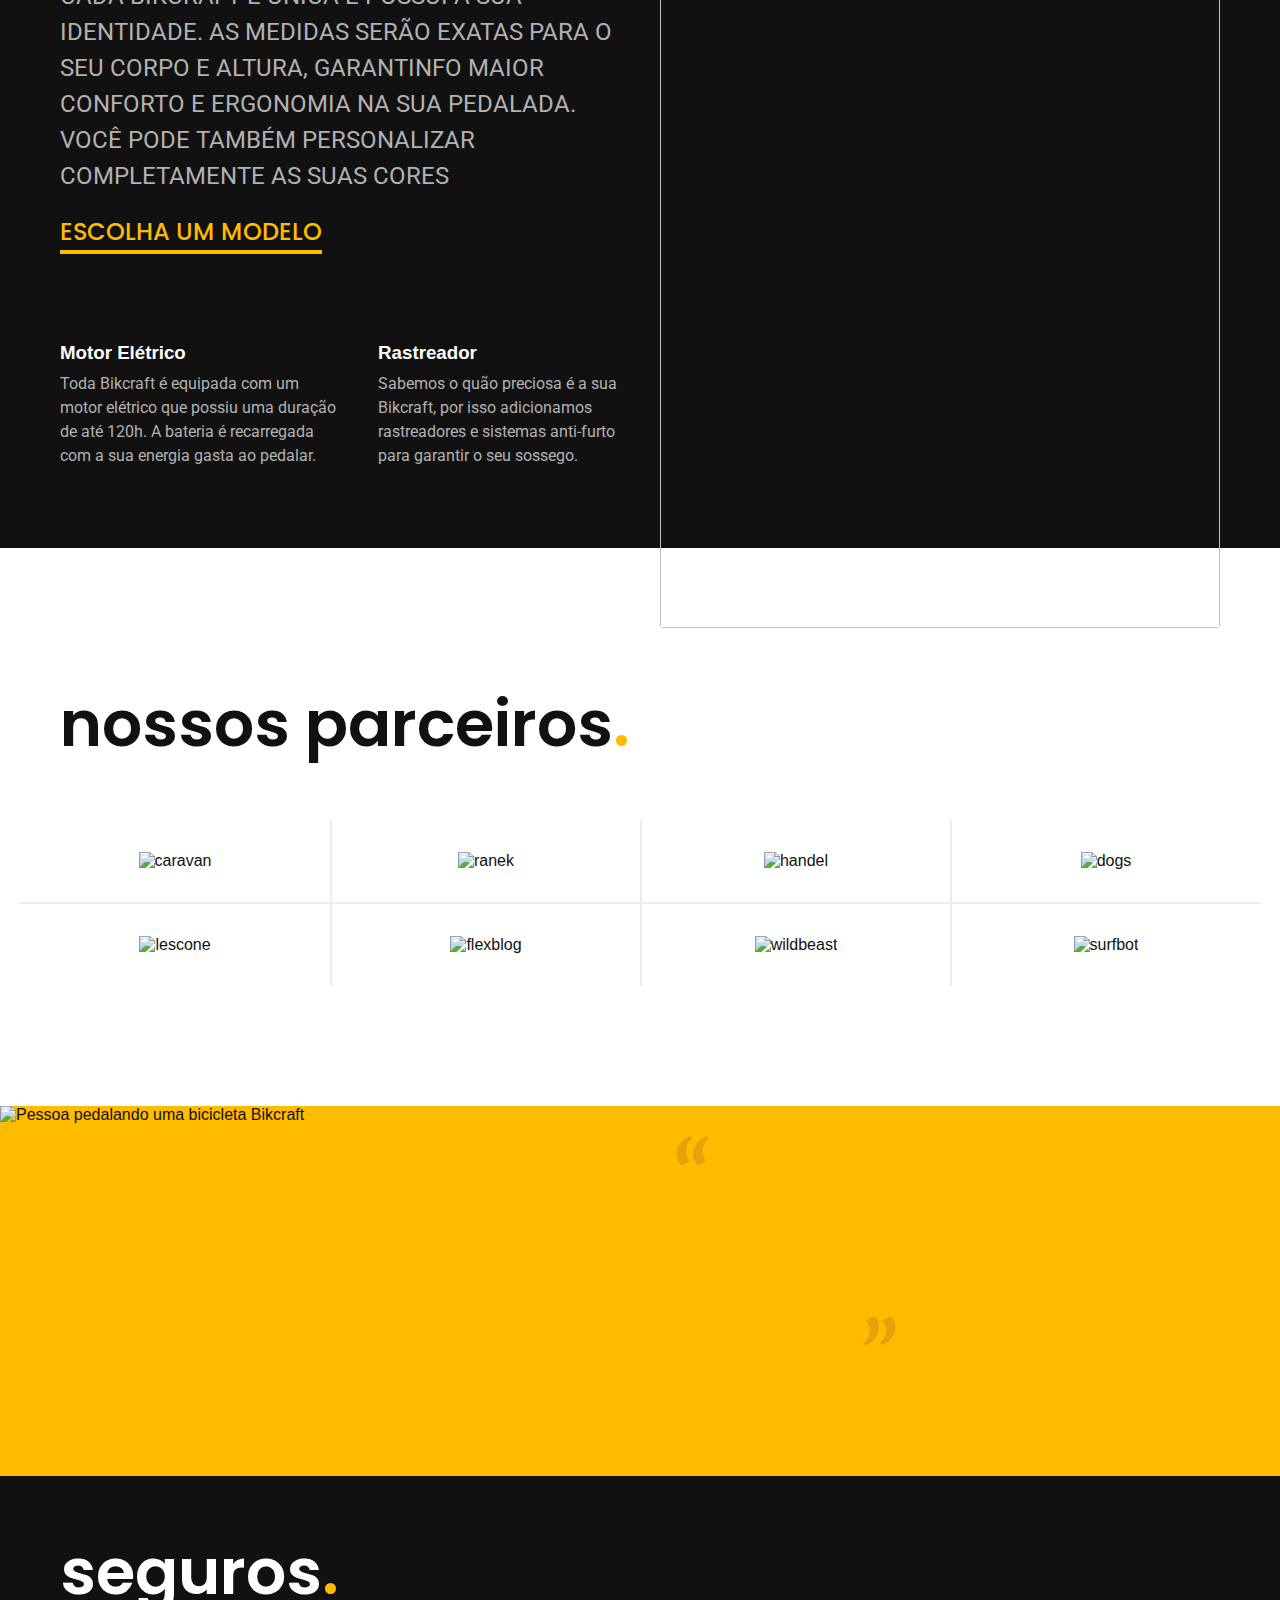
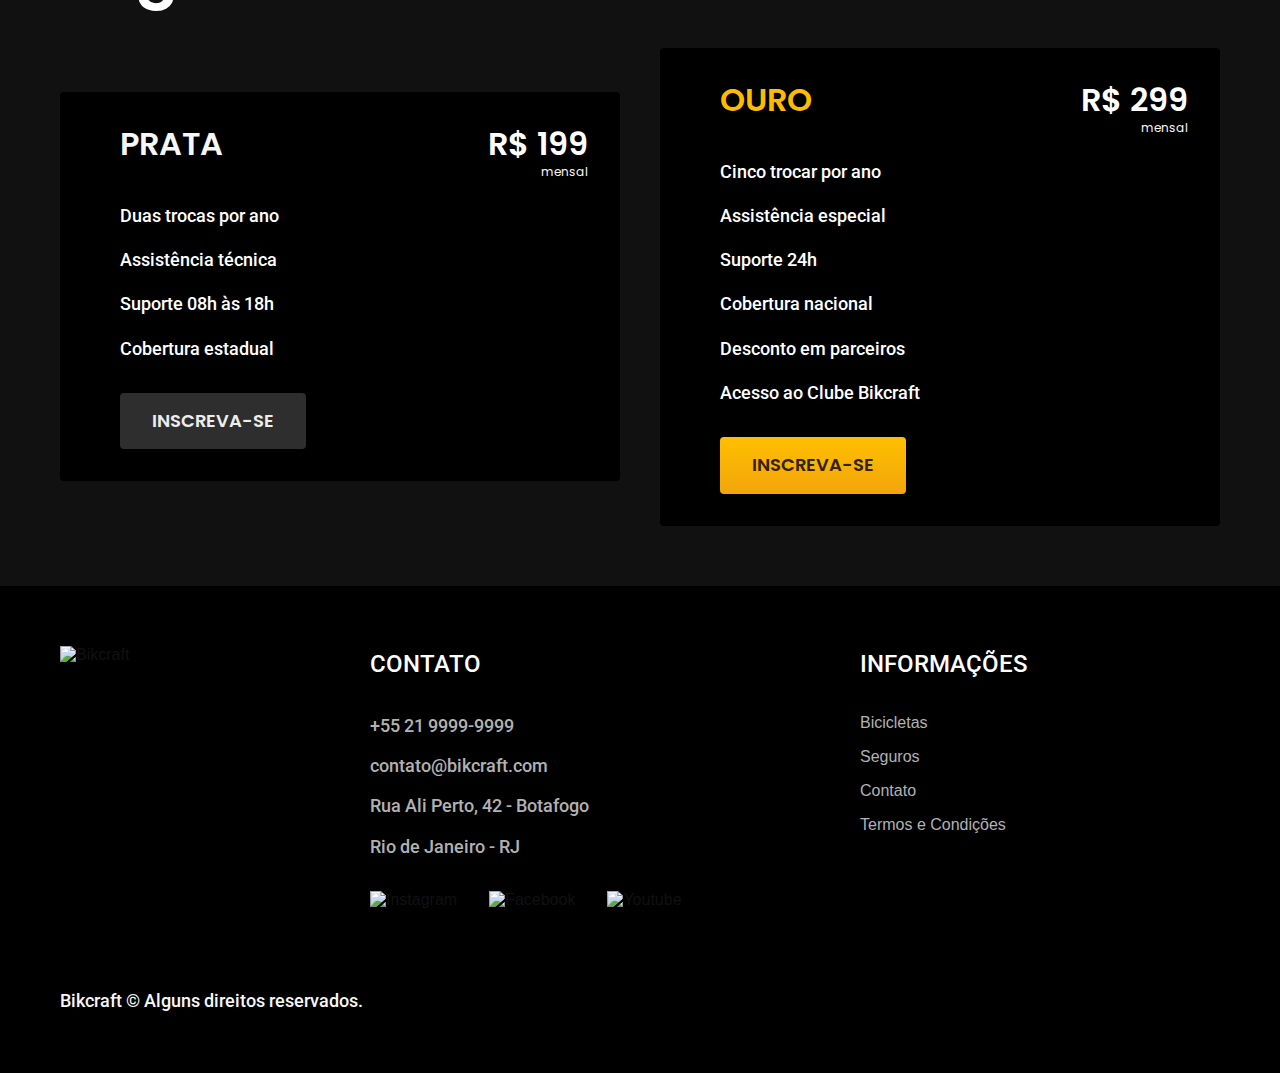
==== commit fabb6346: "bicicletas-internas" ====
--- a/index.html
+++ b/index.html
@@ -57,14 +57,14 @@
         </a>
       </li>
       <li>
-        <a href="./bicicletas/magic.html">
+        <a href="./bicicletas/nimbus.html">
           <img src="/img/bicicletas/nimbus-home.jpg" alt="Bicicleta Preta">
           <h3 class="font-1-xl">Nimbus Stark</h3>
           <span class="font-2-m cor-8">R$ 4999</span>
         </a>
       </li>
       <li>
-        <a href="./bicicletas/magic.html">
+        <a href="./bicicletas/nebula.html">
           <img src="/img/bicicletas/nebula-home.jpg" alt="Bicicleta Preta">
           <h3 class="font-1-xl">Nebula Cosmic</h3>
           <span class="font-2-m">R$ 3999</span>
--- a/css/style.css
+++ b/css/style.css
@@ -11,6 +11,7 @@
 
 /*bicicletas*/
 @import "./bicicletas/bicicletas-lista.css";
+@import "./bicicleta/bicicleta.css";
 
 /*Tecnologias*/
 @import "/css/home/tecnologia.css";
@@ -19,6 +20,9 @@
 @import "/css/home/depoimento.css";
 /*seguros*/
 @import "/css/seguros/seguros.css";
+@import "/css/seguros/vantagens.css";
+@import "/css/seguros/perguntas.css";
+@import "/css/bicicleta/seguro.css";
 
 @import "/css/termos/termos.css";
 @import "/css/bicicletas/bicicletas.css";
